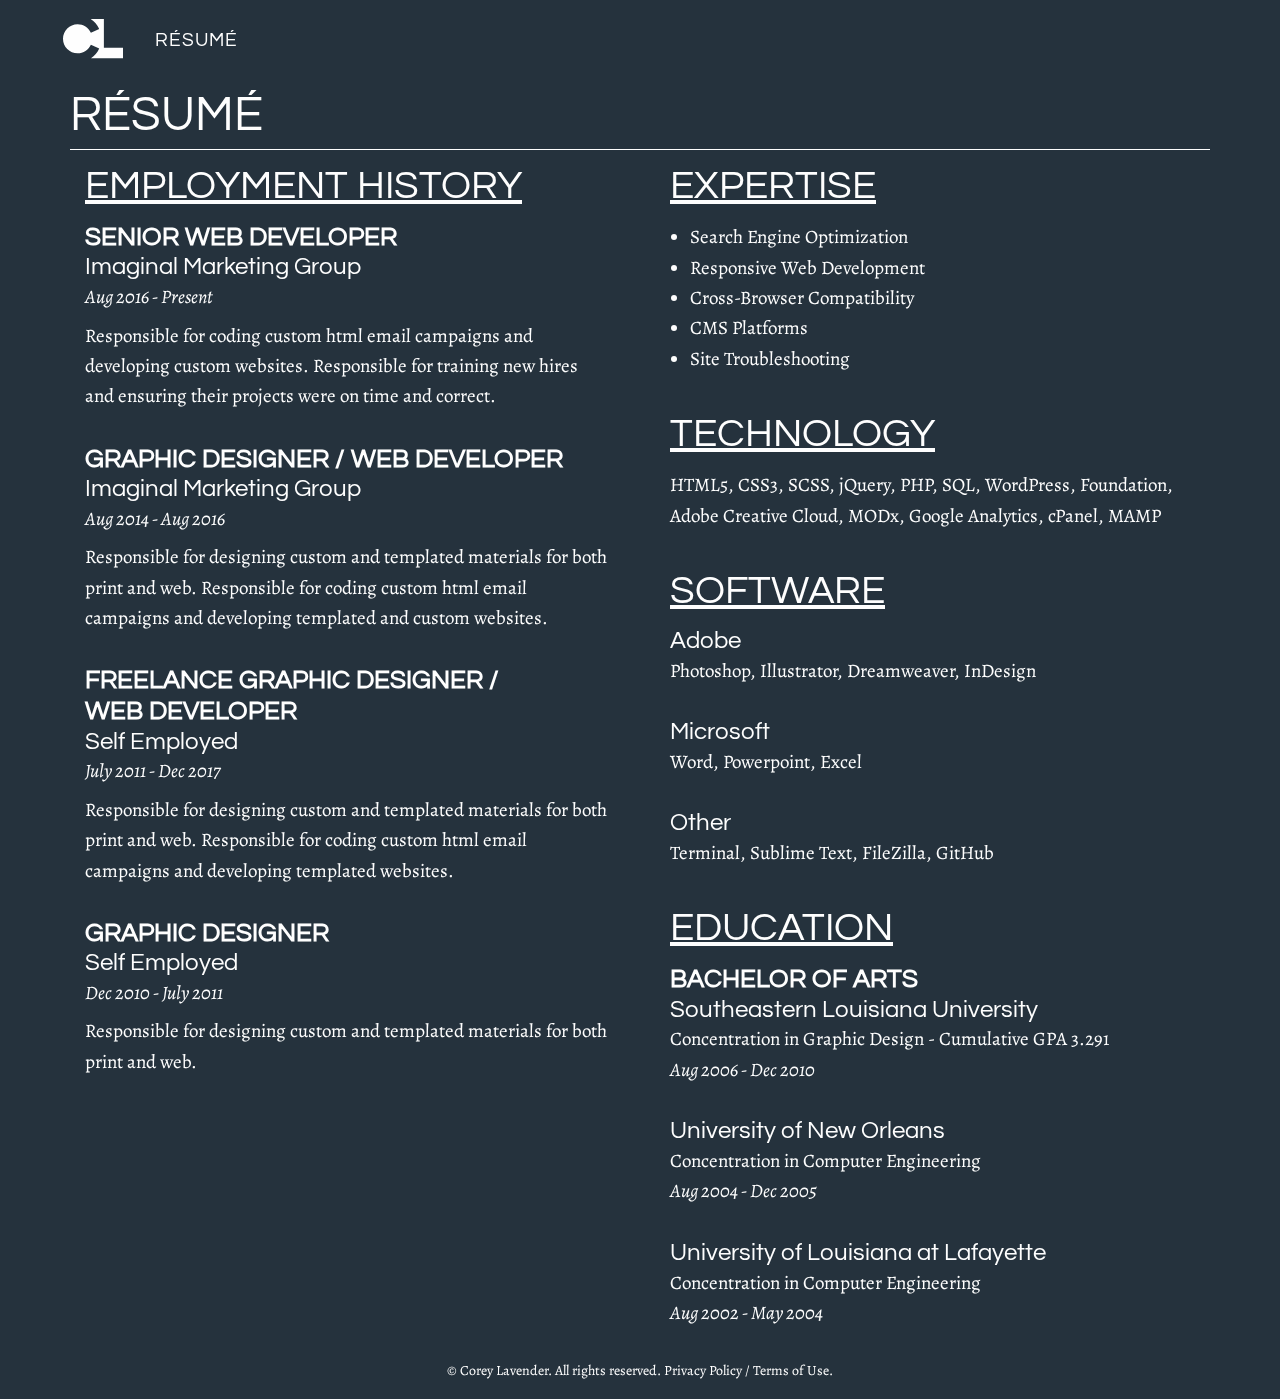
==== resume.html @ bcf0ebda "Initial Site" ====
<!doctype html>
<html class="no-js" lang="en">
  <head>
        <meta charset="utf-8" />
        <meta http-equiv="X-UA-Compatible" content="IE=edge">
        <meta name="viewport" content="width=device-width, initial-scale=1.0">
        <link rel="icon" href="https://coreylavender.com/assets/img/favicon.png">
        <link href="https://coreylavender.com/assets/img/apple-icon-touch.png" rel="apple-touch-icon" />
        <link rel="stylesheet" href="assets/css/app.css">
        <!--[if IE]><link rel="shortcut icon" href="https://coreylavender.com/assets/img/favicon.ico"><![endif]-->
        <meta name="msapplication-TileColor" content="#f01d4f">
        <meta name="msapplication-TileImage" content="https://coreylavender.com/assets/img/win8-tile-icon.png"> 
        <meta name="theme-color" content="#121212"> 
        <title>Résumé | Corey Lavender | Web Developer</title>
        <meta name="description" content="Lorem ipsum."/>
        <link rel="canonical" href="https://coreylavender.com/" />
        <meta property="og:locale" content="en_US" />
        <meta property="og:type" content="website" />
        <meta property="og:title" content="Résumé | Corey Lavender | Web Developer" />
        <meta property="og:description" content="Lorem ipsum." />
        <meta property="og:url" content="https://coreylavender.com/" />
        <meta property="og:site_name" content="Corey Lavender | Web Developer" />
        <meta property="og:image" content="https://coreylavender.com/assets/img/fb-share.jpg" />
        <meta property="og:image:secure_url" content="https://coreylavender.com/assets/img/fb-share.jpg" />
        <meta name="twitter:card" content="summary" />
        <meta name="twitter:description" content="Lorem ipsum." />
        <meta name="twitter:title" content="Résumé | Corey Lavender | Web Developer" />
        <meta name="twitter:image" content="https://coreylavender.com/assets/img/fb-share.jpg" />  </head>
  <body class="resume interior-page">
    <div class="off-canvas-wrapper">
      <div class="off-canvas position-left" id="off-canvas" data-off-canvas>
        <ul class="vertical menu">
          				  <li class="logo"><a href="/"><svg version="1.1" id="Layer_1" xmlns="http://www.w3.org/2000/svg" xmlns:xlink="http://www.w3.org/1999/xlink" x="0px" y="0px"
          	 viewBox="0 0 247 162" style="enable-background:new 0 0 247 162;" xml:space="preserve"><path class="st0" d="M168.3,118.7V0h-54.3c15,10,27.3,24.1,35.1,41.1l-34.3,15.5c-9.7-21.5-31.2-35.3-54.7-35.3
          	C26.9,21.3,0,48.3,0,81.4c0,33.1,26.9,60.1,60.1,60.1c23.5,0,45-13.9,54.7-35.3l34.3,15.5c-7.5,16.6-19.4,30.4-33.8,40.3H247v-43.3
          	H168.3z"/></svg></a></li>
                            <li><a href="/resume.html">R&eacute;sum&eacute;</a></li>
                                  </ul>
      </div>
      <div class="off-canvas-content" data-off-canvas-content>
                  <header class="header" role="banner">
                      <div class="grid-container">
                   <div class="top-bar" id="top-bar-menu">
                    <div class="top-bar-left float-left hide-for-large">
                      <ul class="menu">
                        <li class="logo"><a href="/"><svg version="1.1" id="Layer_1" xmlns="http://www.w3.org/2000/svg" xmlns:xlink="http://www.w3.org/1999/xlink" x="0px" y="0px"
           viewBox="0 0 247 162" style="enable-background:new 0 0 247 162;" xml:space="preserve"><path class="st0" d="M168.3,118.7V0h-54.3c15,10,27.3,24.1,35.1,41.1l-34.3,15.5c-9.7-21.5-31.2-35.3-54.7-35.3
          C26.9,21.3,0,48.3,0,81.4c0,33.1,26.9,60.1,60.1,60.1c23.5,0,45-13.9,54.7-35.3l34.3,15.5c-7.5,16.6-19.4,30.4-33.8,40.3H247v-43.3
          H168.3z"/></svg></a></li>
                      </ul>
                    </div>
                    <div class="top-bar-left float-left show-for-large">
                      <ul class="menu">
                        				  <li class="logo"><a href="/"><svg version="1.1" id="Layer_1" xmlns="http://www.w3.org/2000/svg" xmlns:xlink="http://www.w3.org/1999/xlink" x="0px" y="0px"
                        	 viewBox="0 0 247 162" style="enable-background:new 0 0 247 162;" xml:space="preserve"><path class="st0" d="M168.3,118.7V0h-54.3c15,10,27.3,24.1,35.1,41.1l-34.3,15.5c-9.7-21.5-31.2-35.3-54.7-35.3
                        	C26.9,21.3,0,48.3,0,81.4c0,33.1,26.9,60.1,60.1,60.1c23.5,0,45-13.9,54.7-35.3l34.3,15.5c-7.5,16.6-19.4,30.4-33.8,40.3H247v-43.3
                        	H168.3z"/></svg></a></li>
                                          <li><a href="/resume.html">R&eacute;sum&eacute;</a></li>
                                                      </ul>
                    </div>
                    <div class="mobile-toggle top-bar-right float-right hide-for-large">
                      <ul class="menu">
                        <li><button class="menu-icon" type="button" data-toggle="off-canvas"></button></li>
                      </ul>
                    </div>
                  </div>
            </div>
                </header> <!-- end .header -->    <div class="grid-container">
        <div class="inner-content grid-x grid-margin-x grid-padding-x">
            <main class="main small-12 cell" role="main">
                <article class="page type-page status-publish hentry" role="article" itemscope itemtype="http://schema.org/WebPage">
                    <header class="article-header">
                        <h1 class="page-title">R&eacute;sum&eacute;</h1>
                    </header>
                    <section class="entry-content" itemprop="articleBody">
                        <div class="grid-x grid-margin-x grid-padding-x">
                            <div id="employment" class="resume-section medium-6 cell">
                                <h2>Employment History</h2>
                                <div class="resume-item">
                                    <h3 class="resume-title"><strong>Senior Web Developer</strong></h3>
                                    <h4 class="resume-location">Imaginal Marketing Group</h4>
                                    <p class="resume_date">Aug 2016 - Present</p>
                                    <p class="resume_tasks">Responsible for coding custom html email campaigns and developing custom websites. Responsible for training new hires and ensuring their projects were on time and correct.</p>
                                </div>
                                <div class="resume-item">
                                    <h3 class="resume-title"><strong>Graphic Designer / Web Developer</strong></h3>
                                    <h4 class="resume-location">Imaginal Marketing Group</h4>
                                    <p class="resume_date">Aug 2014 - Aug 2016</p>
                                    <p class="resume_tasks">Responsible for designing custom and templated materials for both print and web. Responsible for coding custom html email campaigns and developing templated and custom websites.</p>
                                </div>
                                <div class="resume-item">
                                    <h3 class="resume-title"><strong>Freelance Graphic Designer / <br class="show-for-web">Web Developer</strong></h3>
                                    <h4 class="resume-location">Self Employed</h4>
                                    <p class="resume_date">July 2011 - Dec 2017</p>
                                    <p class="resume_tasks">Responsible for designing custom and templated materials for both print and web. Responsible for coding custom html email campaigns and developing templated websites.</p>
                                </div>
                                <div class="resume-item">
                                    <h3 class="resume-title"><strong>Graphic Designer</strong></h3>
                                    <h4 class="resume-location">Self Employed</h4>
                                    <p class="resume_date">Dec 2010 - July 2011</p>
                                    <p class="resume_tasks">Responsible for designing custom and templated materials for both print and web.</p>
                                </div>
                            </div>
                            <div class="medium-6 cell">
                                <div id="skills" class="resume-section">
                                    <h2>Expertise</h2>
                                    <div class="resume-item">
                                        <ul>
                                            <li>Search Engine Optimization</li>
                                            <li>Responsive Web Development</li>
                                            <li>Cross-Browser Compatibility</li>
                                            <li>CMS Platforms</li>
                                            <li>Site Troubleshooting</li>
                                        </ul>
                                    </div>
                                </div>
                                <div id="technology" class="resume-section">
                                    <h2>Technology</h2>
                                    <div class="resume-item">
                                        <p class="resume_tasks">HTML5, CSS3, SCSS, jQuery, PHP, SQL, WordPress, Foundation, Adobe Creative Cloud, MODx, Google Analytics, cPanel, MAMP</p>
                                    </div>
                                </div>
                                <div id="software" class="resume-section">
                                    <h2>Software</h2>
                                    <div class="resume-item">
                                        <h4 class="resume-location">Adobe</h4>
                                        <p class="resume_tasks">Photoshop, Illustrator, Dreamweaver, InDesign</p>
                                    </div>
                                    <div class="resume-item">
                                        <h4 class="resume-location">Microsoft</h4>
                                        <p class="resume_tasks">Word, Powerpoint, Excel</p>
                                    </div>
                                    <div class="resume-item">
                                        <h4 class="resume-location">Other</h4>
                                        <p class="resume_tasks">Terminal, Sublime Text, FileZilla, GitHub</p>
                                    </div>
                                </div>
                                <div id="education" class="resume-section">
                                    <h2>Education</h2>
                                    <div class="resume-item">
                                        <h3 class="resume-title"><strong>Bachelor of Arts</strong></h3>
                                        <h4 class="resume-location">Southeastern Louisiana University</h4>
                                        <p class="resume-concentration">Concentration in Graphic Design - Cumulative GPA 3.291</p>
                                        <p class="resume_date">Aug 2006 - Dec 2010</p>
                                    </div>
                                    <div class="resume-item">
                                        <h4 class="resume-location">University of New Orleans</h4>
                                        <p class="resume-concentration">Concentration in Computer Engineering</p>
                                        <p class="resume_date">Aug 2004 - Dec 2005</p>
                                    </div>
                                    <div class="resume-item">
                                        <h4 class="resume-location">University of Louisiana at Lafayette</h4>
                                        <p class="resume-concentration">Concentration in Computer Engineering</p>
                                        <p class="resume_date">Aug 2002 - May 2004</p>
                                    </div>
                                </div>
                            </div>
                        </div>
                    </section>
                </article>
            </main>
        </div>
    </div>
        <footer class="footer" role="contentinfo">
        	<div class="footer_top">
        		<div class="grid-container">
        			<div class="grid-x grid-margin-x">
        			</div>
        		</div>
        	</div>
        	<div class="footer_bottom">
        		<div class="grid-container">
        			<div class="grid-x grid-padding-x">
        				<div class="small-12 text-center cell">
        					<p class="source-org copyright">&copy; Corey Lavender. All rights reserved. <a href="/privacy-policy.html" title="Privacy Policy / Terms of Use.">Privacy Policy / Terms of Use</a>.</p>
        				</div>
        			</div>
        		</div>
        	</div>
        </footer>      </div>  <!-- end .off-canvas-content -->
    </div> <!-- end .off-canvas-wrapper -->
    <script src="assets/js/app.js"></script>
  </body>
</html>
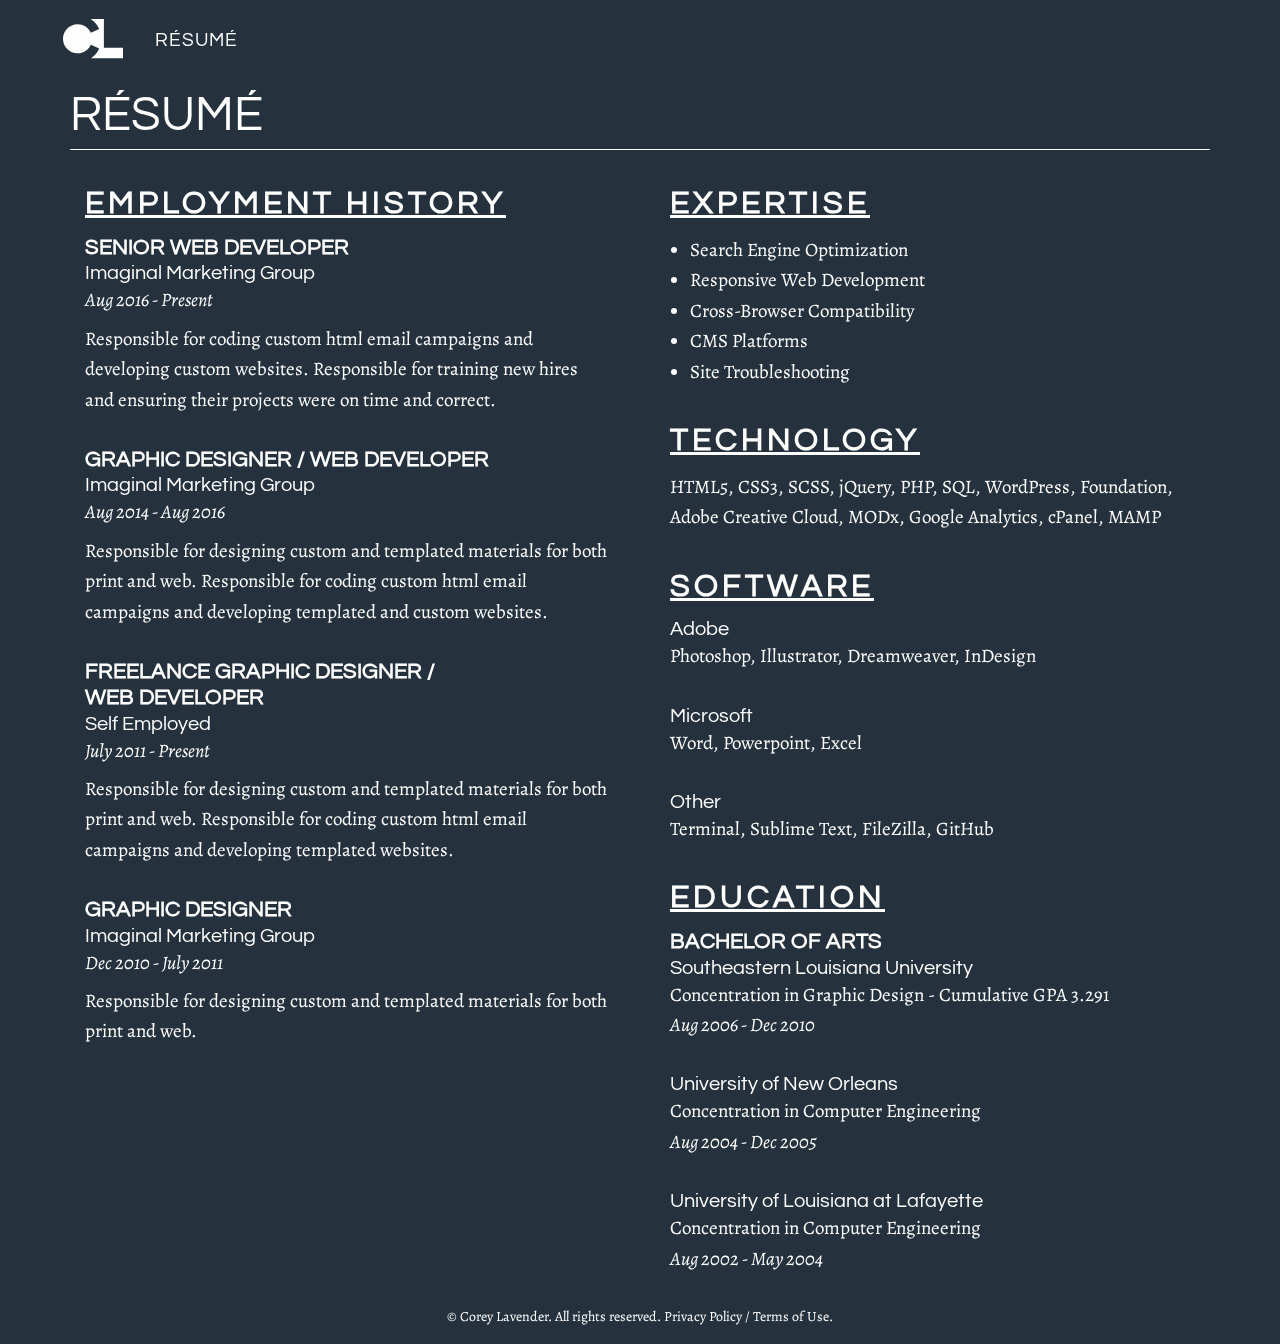
==== commit 8570d4a5: "Resume Update" ====
--- a/resume.html
+++ b/resume.html
@@ -92,12 +92,12 @@
                                 <div class="resume-item">
                                     <h3 class="resume-title"><strong>Freelance Graphic Designer / <br class="show-for-web">Web Developer</strong></h3>
                                     <h4 class="resume-location">Self Employed</h4>
-                                    <p class="resume_date">July 2011 - Dec 2017</p>
+                                    <p class="resume_date">July 2011 - Present</p>
                                     <p class="resume_tasks">Responsible for designing custom and templated materials for both print and web. Responsible for coding custom html email campaigns and developing templated websites.</p>
                                 </div>
                                 <div class="resume-item">
                                     <h3 class="resume-title"><strong>Graphic Designer</strong></h3>
-                                    <h4 class="resume-location">Self Employed</h4>
+                                    <h4 class="resume-location">Imaginal Marketing Group</h4>
                                     <p class="resume_date">Dec 2010 - July 2011</p>
                                     <p class="resume_tasks">Responsible for designing custom and templated materials for both print and web.</p>
                                 </div>
--- a/assets/css/app.css
+++ b/assets/css/app.css
@@ -6305,11 +6305,17 @@
     padding-top: 5.125rem; } }
 
 .grid-container .inner-content h1.page-title {
-  border-bottom: solid 1px; }
+  border-bottom: solid 1px;
+  margin-bottom: 2rem; }
 
 .grid-container .inner-content .entry-content .resume-section h2 {
   text-transform: uppercase;
-  text-decoration: underline; }
+  text-decoration: underline;
+  letter-spacing: 0.25rem; }
+  @media print, screen and (min-width: 40em) {
+    .grid-container .inner-content .entry-content .resume-section h2 {
+      font-size: 2rem;
+      font-weight: bold; } }
 
 .grid-container .inner-content .entry-content .resume-section .resume-item {
   margin-bottom: 2rem; }
@@ -6320,13 +6326,13 @@
     font-weight: bold; }
     @media print, screen and (min-width: 40em) {
       .grid-container .inner-content .entry-content .resume-section .resume-item .resume-title {
-        font-size: 1.625rem; } }
+        font-size: 1.375rem; } }
   .grid-container .inner-content .entry-content .resume-section .resume-item .resume-location {
     margin-bottom: 0;
     line-height: 1.2; }
     @media print, screen and (min-width: 40em) {
       .grid-container .inner-content .entry-content .resume-section .resume-item .resume-location {
-        font-size: 1.5rem; } }
+        font-size: 1.25rem; } }
   .grid-container .inner-content .entry-content .resume-section .resume-item .resume_date {
     font-style: italic;
     margin-bottom: .5rem; }
@@ -6339,4 +6345,4 @@
   footer.footer .footer_bottom p.copyright a {
     color: #fefefe; }
 
-/*# sourceMappingURL=[data-uri]